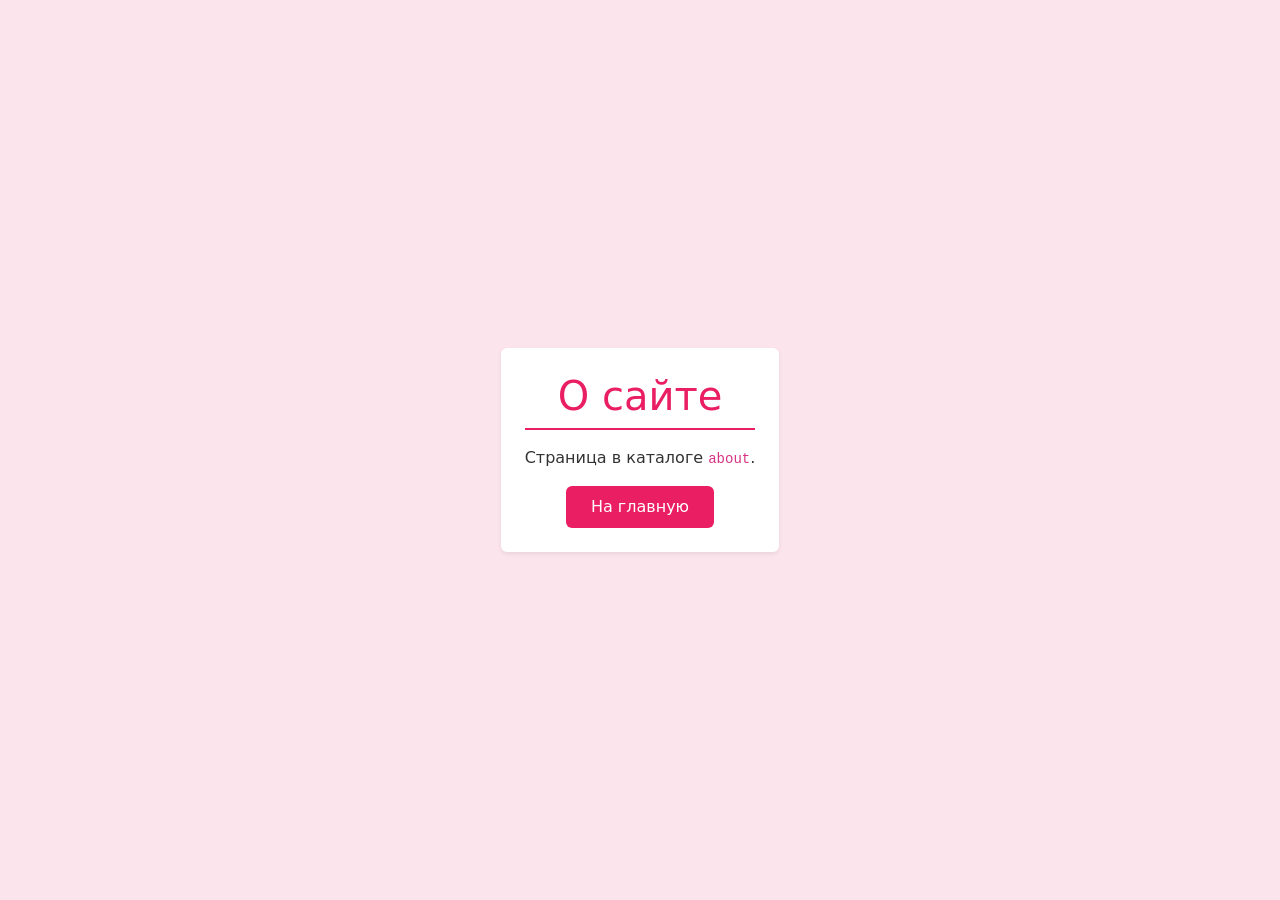
==== index.html @ 6c18d657 "Add files via upload" ====
<!DOCTYPE html>
<html lang="ru">
<head>
  <meta charset="UTF-8">
  <meta name="viewport" content="width=device-width, initial-scale=1">
  <title>О сайте</title>
  <link rel="stylesheet" href="https://cdn.jsdelivr.net/npm/bootstrap@5.3.3/dist/css/bootstrap.min.css">
  <link rel="stylesheet" href="../style.css">
</head>
<body class="d-flex flex-column min-vh-100">
  <main class="container flex-grow-1 d-flex flex-column justify-content-center align-items-center text-center py-5">
    <div class="content-block p-4 rounded shadow-sm">
      <h1 class="section-title pb-2 mb-3">О сайте</h1>
      <p class="mb-3">Страница в каталоге <code>about</code>.</p>
      <a href="../index.html" class="btn btn-save px-4 py-2">На главную</a>
    </div>
  </main>
</body>
</html>
---- style.css ----
body {
  background-color: #fce4ec;
  color: #333;
}

.site-header {
  background-color: #e91e63;
  color: #ffffff;
}

.site-title {
  text-shadow: 2px 2px 4px rgba(0, 0, 0, 0.3);
}

#logo {
  border-radius: 50%;
  border: 3px solid #ffffff;
  background-color: #ffffff;
  object-fit: cover;
}

.site-nav {
  background-color: #c2185b;
}

.site-nav .nav-link {
  color: #ffffff;
  transition: color 0.3s;
}

.site-nav .nav-link:hover,
.site-nav .nav-link:focus {
  color: #ffeb3b;
}

.content-block {
  background-color: #ffffff;
}

.section-title {
  color: #e91e63;
  border-bottom: 2px solid #e91e63;
}

.table {
  --bs-table-border-color: #f8bbd0;
}

.table th {
  background-color: #e91e63;
  color: #ffffff;
}

.table tbody tr:nth-child(odd) > * {
  background-color: #fce4ec;
}

.table tbody tr:nth-child(even) > * {
  background-color: #f8bbd0;
}

.form-control,
.form-select,
fieldset {
  border-color: #f8bbd0;
}

.form-control:focus,
.form-select:focus {
  border-color: #e91e63;
  box-shadow: 0 0 0 0.2rem rgba(233, 30, 99, 0.25);
}

.form-check-input:checked {
  background-color: #e91e63;
  border-color: #e91e63;
}

.btn-save {
  background-color: #e91e63;
  color: #ffffff;
}

.btn-save:hover,
.btn-save:focus {
  background-color: #c2185b;
  color: #ffffff;
}

.links a {
  color: #c2185b;
}

.site-footer {
  background-color: #e91e63;
  color: #ffffff;
}

.map-wrapper {
  display: inline-block;
  max-width: 100%;
}

.map-wrapper img {
  display: block;
  width: 100%;
  max-width: 400px;
  height: auto;
  touch-action: manipulation;
  -webkit-tap-highlight-color: rgba(0, 0, 0, 0.1);
}

.map-wrapper area {
  cursor: pointer;
  outline: none;
}
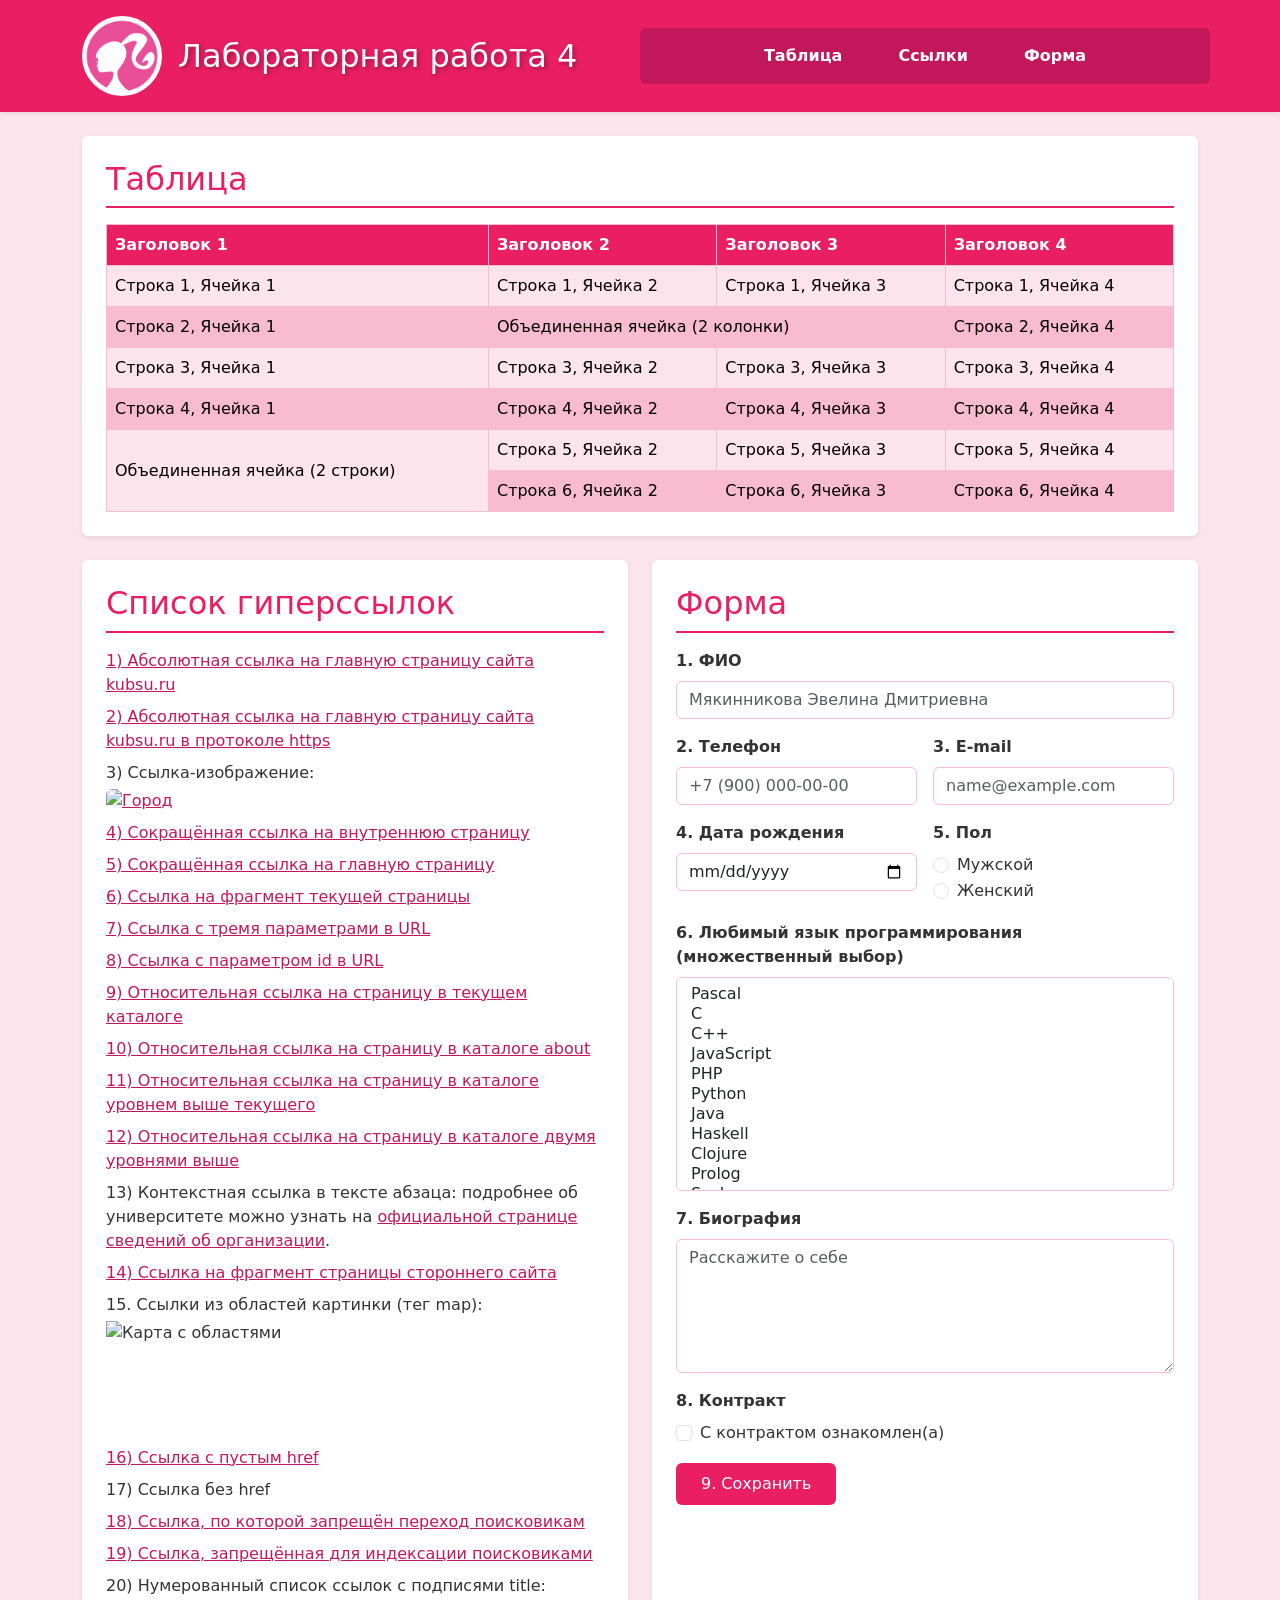
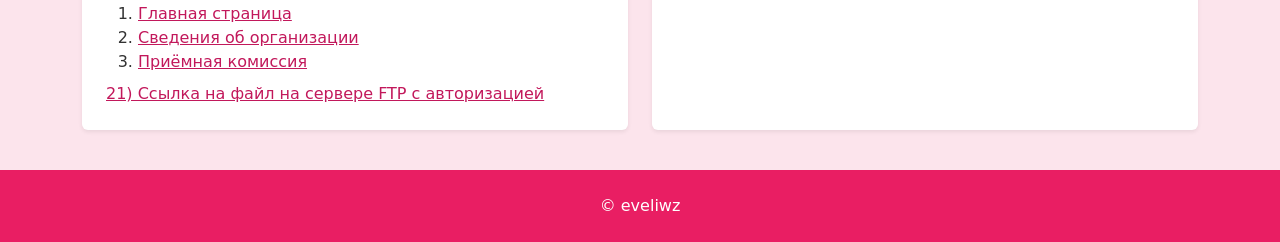
==== commit de9c1d52: "Add files via upload" ====
--- a/index.html
+++ b/index.html
@@ -3,17 +3,234 @@
 <head>
   <meta charset="UTF-8">
   <meta name="viewport" content="width=device-width, initial-scale=1">
-  <title>О сайте</title>
+  <title>Лабораторная работа 4</title>
   <link rel="stylesheet" href="https://cdn.jsdelivr.net/npm/bootstrap@5.3.3/dist/css/bootstrap.min.css">
-  <link rel="stylesheet" href="../style.css">
+  <link rel="stylesheet" href="style.css">
 </head>
 <body class="d-flex flex-column min-vh-100">
-  <main class="container flex-grow-1 d-flex flex-column justify-content-center align-items-center text-center py-5">
-    <div class="content-block p-4 rounded shadow-sm">
-      <h1 class="section-title pb-2 mb-3">О сайте</h1>
-      <p class="mb-3">Страница в каталоге <code>about</code>.</p>
-      <a href="../index.html" class="btn btn-save px-4 py-2">На главную</a>
+
+  <header class="site-header py-3 shadow-sm">
+    <div class="container">
+      <div class="row align-items-center gy-3">
+        <div class="col-12 col-md-6 d-flex flex-column flex-md-row align-items-center gap-3">
+          <img id="logo" src="logo.png.png" alt="Логотип" width="80" height="80">
+          <h1 class="site-title h2 m-0 text-center text-md-start">Лабораторная работа 4</h1>
+        </div>
+        <nav class="col-12 col-md-6 site-nav rounded py-2" aria-label="Основная навигация">
+          <ul class="nav flex-column flex-md-row justify-content-center align-items-center gap-md-4 m-0 p-0">
+            <li class="nav-item"><a class="nav-link fw-bold" href="#table">Таблица</a></li>
+            <li class="nav-item"><a class="nav-link fw-bold" href="#links">Ссылки</a></li>
+            <li class="nav-item"><a class="nav-link fw-bold" href="#form">Форма</a></li>
+          </ul>
+        </nav>
+      </div>
+    </div>
+  </header>
+
+  <main class="container flex-grow-1 py-3 py-md-4">
+    <div class="row g-3 g-md-4">
+
+      <section id="table" class="col-12">
+        <div class="content-block p-3 p-md-4 rounded shadow-sm">
+          <h2 class="section-title pb-2 mb-3">Таблица</h2>
+          <div class="table-responsive">
+            <table class="table table-bordered align-middle mb-0">
+              <thead>
+                <tr>
+                  <th scope="col">Заголовок 1</th>
+                  <th scope="col">Заголовок 2</th>
+                  <th scope="col">Заголовок 3</th>
+                  <th scope="col">Заголовок 4</th>
+                </tr>
+              </thead>
+              <tbody>
+                <tr>
+                  <td>Строка 1, Ячейка 1</td>
+                  <td>Строка 1, Ячейка 2</td>
+                  <td>Строка 1, Ячейка 3</td>
+                  <td>Строка 1, Ячейка 4</td>
+                </tr>
+                <tr>
+                  <td>Строка 2, Ячейка 1</td>
+                  <td colspan="2">Объединенная ячейка (2 колонки)</td>
+                  <td>Строка 2, Ячейка 4</td>
+                </tr>
+                <tr>
+                  <td>Строка 3, Ячейка 1</td>
+                  <td>Строка 3, Ячейка 2</td>
+                  <td>Строка 3, Ячейка 3</td>
+                  <td>Строка 3, Ячейка 4</td>
+                </tr>
+                <tr>
+                  <td>Строка 4, Ячейка 1</td>
+                  <td>Строка 4, Ячейка 2</td>
+                  <td>Строка 4, Ячейка 3</td>
+                  <td>Строка 4, Ячейка 4</td>
+                </tr>
+                <tr>
+                  <td rowspan="2">Объединенная ячейка (2 строки)</td>
+                  <td>Строка 5, Ячейка 2</td>
+                  <td>Строка 5, Ячейка 3</td>
+                  <td>Строка 5, Ячейка 4</td>
+                </tr>
+                <tr>
+                  <td>Строка 6, Ячейка 2</td>
+                  <td>Строка 6, Ячейка 3</td>
+                  <td>Строка 6, Ячейка 4</td>
+                </tr>
+              </tbody>
+            </table>
+          </div>
+        </div>
+      </section>
+
+      <section id="links" class="col-12 col-lg-6">
+        <div class="content-block h-100 p-3 p-md-4 rounded shadow-sm">
+          <h2 class="section-title pb-2 mb-3">Список гиперссылок</h2>
+          <ul class="links list-unstyled m-0">
+            <li class="mb-2"><a href="http://kubsu.ru/">1) Абсолютная ссылка на главную страницу сайта kubsu.ru</a></li>
+            <li class="mb-2"><a href="https://kubsu.ru/">2) Абсолютная ссылка на главную страницу сайта kubsu.ru в протоколе https</a></li>
+            <li class="mb-2">3) Ссылка-изображение:<br>
+              <a href="https://kubsu.ru/" title="Перейти на kubsu.ru">
+                <img class="img-fluid rounded mt-1" src="https://avatars.mds.yandex.net/i?id=c022fe858f0feeba9c1136d5aa8bfdd0_l-12521528-images-thumbs&amp;n=13"
+                     alt="Город" width="400" height="267">
+              </a>
+            </li>
+            <li class="mb-2"><a href="about/index.html" rel="nofollow noopener">4) Сокращённая ссылка на внутреннюю страницу</a></li>
+            <li class="mb-2"><a href="./" rel="nofollow noopener">5) Сокращённая ссылка на главную страницу</a></li>
+            <li class="mb-2"><a href="#fragment-target">6) Ссылка на фрагмент текущей страницы</a></li>
+            <li class="mb-2"><a href="index.html?param1=1&amp;param2=2&amp;param3=3">7) Ссылка с тремя параметрами в URL</a></li>
+            <li class="mb-2"><a href="index.html?id=42">8) Ссылка с параметром id в URL</a></li>
+            <li class="mb-2"><a href="index.html">9) Относительная ссылка на страницу в текущем каталоге</a></li>
+            <li class="mb-2"><a href="about/index.html">10) Относительная ссылка на страницу в каталоге about</a></li>
+            <li class="mb-2"><a href="folder1/page.html">11) Относительная ссылка на страницу в каталоге уровнем выше текущего</a></li>
+            <li class="mb-2"><a href="folder1/folder2/deep.html">12) Относительная ссылка на страницу в каталоге двумя уровнями выше</a></li>
+            <li class="mb-2">13) Контекстная ссылка в тексте абзаца: подробнее об университете можно узнать
+              на <a href="https://kubsu.ru/sveden/common">официальной странице сведений об организации</a>.</li>
+            <li class="mb-2"><a href="https://ru.wikipedia.org/wiki/HTML#История">14) Ссылка на фрагмент страницы стороннего сайта</a></li>
+            <li class="mb-2">15. Ссылки из областей картинки (тег map):<br>
+              <div class="map-wrapper mt-1">
+                <img src="https://avatars.mds.yandex.net/i?id=c022fe858f0feeba9c1136d5aa8bfdd0_l-12521528-images-thumbs&amp;n=13"
+                     alt="Карта с областями" usemap="#image-map" width="400" height="267">
+                <map name="image-map">
+                  <area shape="rect" coords="10,10,190,250" href="https://kubsu.ru/" alt="Прямоугольная область" title="КубГУ">
+                  <area shape="circle" coords="300,130,90" href="https://kubsu.ru/sveden/common" alt="Круглая область" title="Сведения об организации">
+                </map>
+              </div>
+            </li>
+            <li class="mb-2"><a href="">16) Ссылка с пустым href</a></li>
+            <li class="mb-2"><a>17) Ссылка без href</a></li>
+            <li class="mb-2"><a href="https://kubsu.ru/" rel="nofollow">18) Ссылка, по которой запрещён переход поисковикам</a></li>
+            <li class="mb-2"><a href="https://kubsu.ru/sveden/common" rel="nofollow" target="_blank">19) Ссылка, запрещённая для индексации поисковиками</a></li>
+            <li class="mb-2">20) Нумерованный список ссылок с подписями title:
+              <ol class="links mt-1">
+                <li><a href="https://kubsu.ru/" title="Главная страница КубГУ">Главная страница</a></li>
+                <li><a href="https://kubsu.ru/sveden/common" title="Сведения об организации">Сведения об организации</a></li>
+                <li><a href="https://kubsu.ru/ru/abiturient/campaign2026" title="Приёмная комиссия">Приёмная комиссия</a></li>
+              </ol>
+            </li>
+            <li><a href="ftp://user%3Apassword%40ftp.example.com/files/report.zip">21) Ссылка на файл на сервере FTP с авторизацией</a></li>
+          </ul>
+        </div>
+      </section>
+
+      <section id="form" class="col-12 col-lg-6">
+        <div class="content-block h-100 p-3 p-md-4 rounded shadow-sm">
+          <h2 id="fragment-target" class="section-title pb-2 mb-3">Форма</h2>
+          <form action="thanks.html" target="_blank" method="get" class="row g-3">
+
+            <div class="col-12">
+              <label for="fio" class="form-label fw-bold">1. ФИО</label>
+              <input type="text" class="form-control" id="fio" name="fio"
+                     placeholder="Мякинникова Эвелина Дмитриевна"
+                     pattern="^[А-Яа-яЁёA-Za-z\s\-]+$"
+                     title="Только буквы, пробелы и дефисы" required>
+            </div>
+
+            <div class="col-12 col-md-6">
+              <label for="phone" class="form-label fw-bold">2. Телефон</label>
+              <input type="tel" class="form-control" id="phone" name="phone"
+                     placeholder="+7 (900) 000-00-00"
+                     pattern="^[\d\s\(\)\+]+$"
+                     title="Только цифры, пробелы, скобки и знак +" required>
+            </div>
+
+            <div class="col-12 col-md-6">
+              <label for="email" class="form-label fw-bold">3. E-mail</label>
+              <input type="email" class="form-control" id="email" name="email"
+                     placeholder="name@example.com"
+                     title="Введите корректный email (например, name@example.com)" required>
+            </div>
+
+            <div class="col-12 col-md-6">
+              <label for="birthdate" class="form-label fw-bold">4. Дата рождения</label>
+              <input type="date" class="form-control" id="birthdate" name="birthdate"
+                     min="1900-01-01" max="2026-09-23" required>
+            </div>
+
+            <div class="col-12 col-md-6">
+              <fieldset class="h-100">
+                <legend class="form-label fw-bold fs-6">5. Пол</legend>
+                <div class="form-check">
+                  <input class="form-check-input" type="radio" id="gender-m" name="gender" value="male" required>
+                  <label class="form-check-label" for="gender-m">Мужской</label>
+                </div>
+                <div class="form-check">
+                  <input class="form-check-input" type="radio" id="gender-f" name="gender" value="female" required>
+                  <label class="form-check-label" for="gender-f">Женский</label>
+                </div>
+              </fieldset>
+            </div>
+
+            <div class="col-12">
+              <label for="langs" class="form-label fw-bold">6. Любимый язык программирования (множественный выбор)</label>
+              <select class="form-select" id="langs" name="langs[]" multiple required size="10">
+                <option value="pascal">Pascal</option>
+                <option value="c">C</option>
+                <option value="cpp">C++</option>
+                <option value="js">JavaScript</option>
+                <option value="php">PHP</option>
+                <option value="python">Python</option>
+                <option value="java">Java</option>
+                <option value="haskell">Haskell</option>
+                <option value="clojure">Clojure</option>
+                <option value="prolog">Prolog</option>
+                <option value="scala">Scala</option>
+              </select>
+            </div>
+
+            <div class="col-12">
+              <label for="bio" class="form-label fw-bold">7. Биография</label>
+              <textarea class="form-control" id="bio" name="bio" rows="5"
+                        placeholder="Расскажите о себе" required></textarea>
+            </div>
+
+            <div class="col-12">
+              <fieldset>
+                <legend class="form-label fw-bold fs-6">8. Контракт</legend>
+                <div class="form-check">
+                  <input class="form-check-input" type="checkbox" id="contract" name="contract" value="yes" required>
+                  <label class="form-check-label" for="contract">С контрактом ознакомлен(а)</label>
+                </div>
+              </fieldset>
+            </div>
+
+            <div class="col-12">
+              <button type="submit" class="btn btn-save px-4 py-2">9. Сохранить</button>
+            </div>
+
+          </form>
+        </div>
+      </section>
+
     </div>
   </main>
+
+  <footer class="site-footer text-center py-4 mt-3">
+    <div class="container">
+      <p class="m-0">&copy; eveliwz</p>
+    </div>
+  </footer>
+
 </body>
 </html>
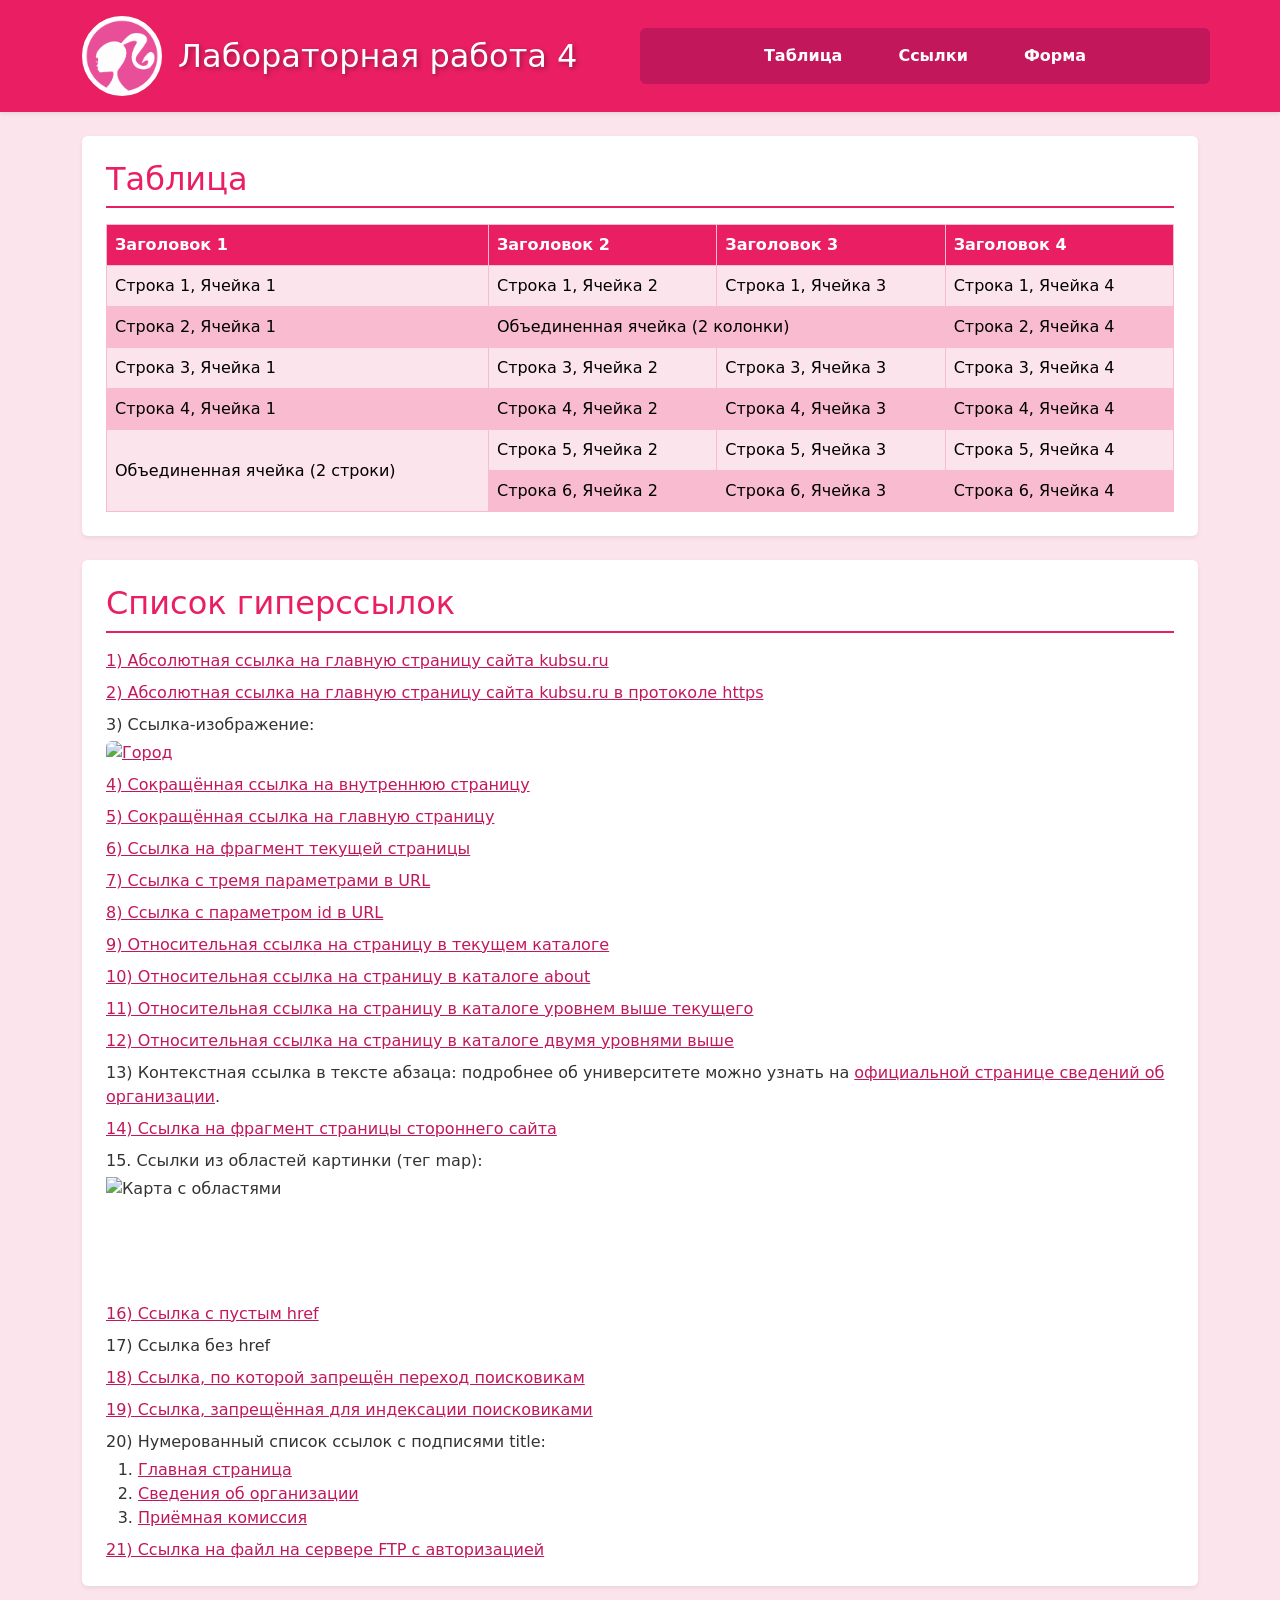
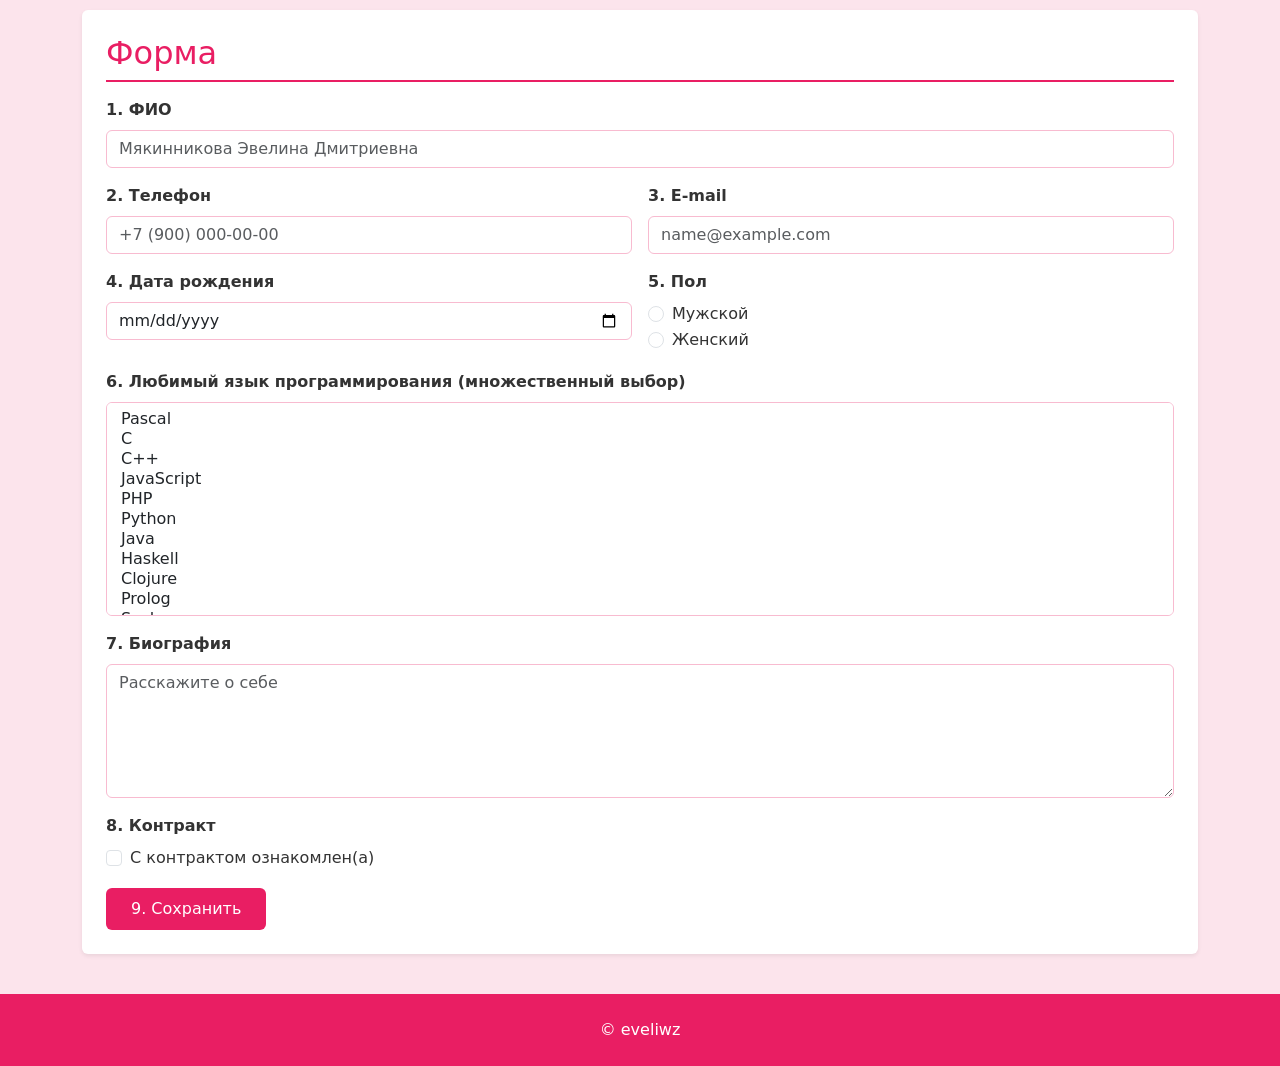
==== commit d578e9e5: "Update index.html" ====
--- a/index.html
+++ b/index.html
@@ -84,7 +84,7 @@
         </div>
       </section>
 
-      <section id="links" class="col-12 col-lg-6">
+      <section id="links" class="col-12">
         <div class="content-block h-100 p-3 p-md-4 rounded shadow-sm">
           <h2 class="section-title pb-2 mb-3">Список гиперссылок</h2>
           <ul class="links list-unstyled m-0">
@@ -134,7 +134,7 @@
         </div>
       </section>
 
-      <section id="form" class="col-12 col-lg-6">
+      <section id="form" class="col-12">
         <div class="content-block h-100 p-3 p-md-4 rounded shadow-sm">
           <h2 id="fragment-target" class="section-title pb-2 mb-3">Форма</h2>
           <form action="thanks.html" target="_blank" method="get" class="row g-3">
@@ -233,4 +233,4 @@
   </footer>
 
 </body>
-</html>+</html>
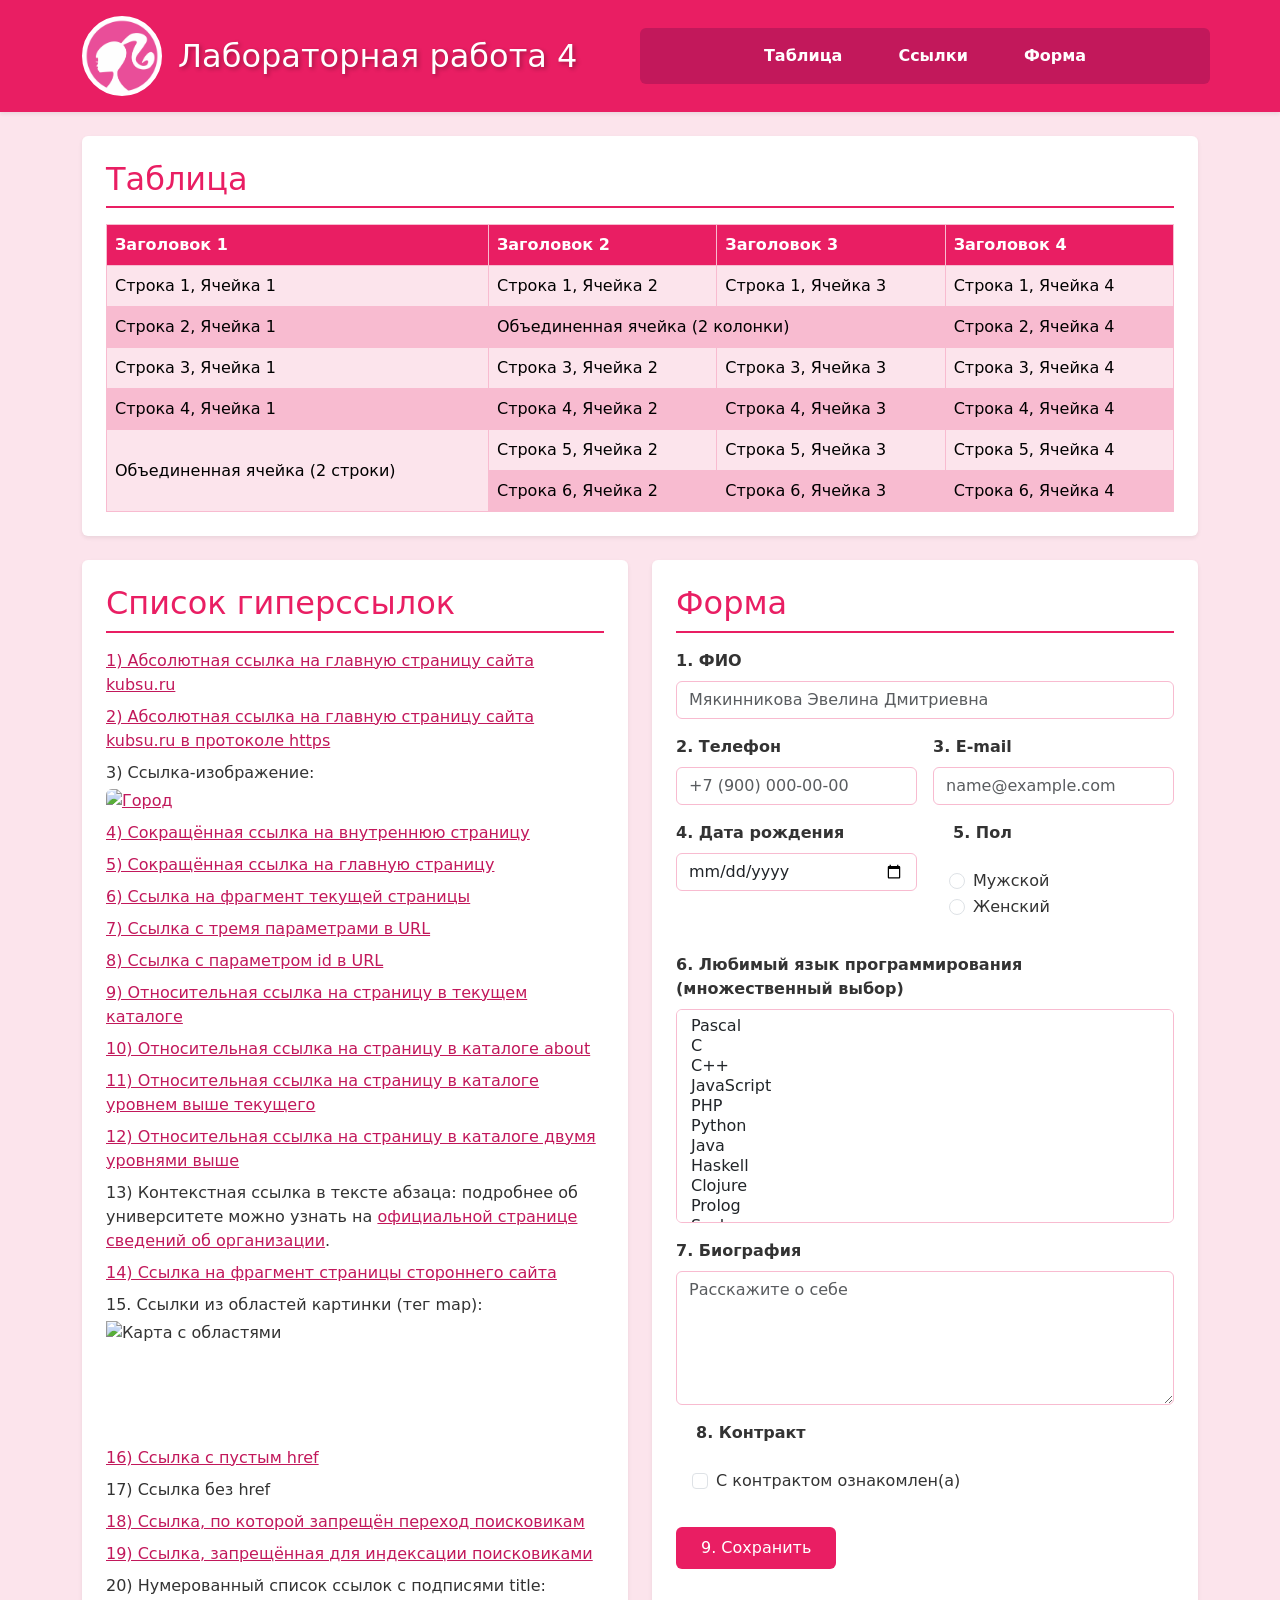
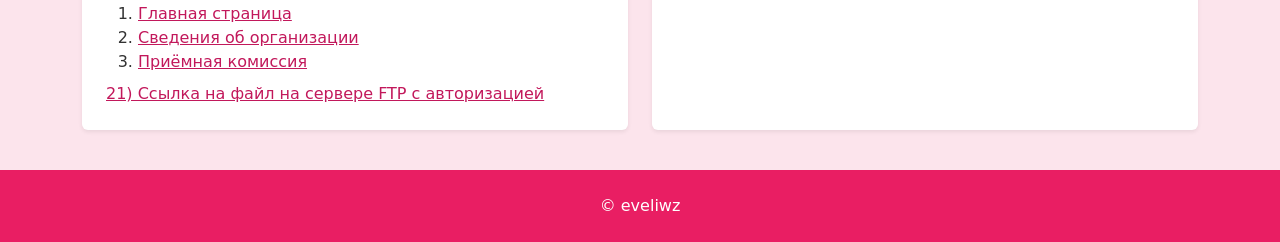
==== commit 4774b594: "Update index.html" ====
--- a/index.html
+++ b/index.html
@@ -84,7 +84,7 @@
         </div>
       </section>
 
-      <section id="links" class="col-12">
+      <section id="links" class="col-12 col-lg-6">
         <div class="content-block h-100 p-3 p-md-4 rounded shadow-sm">
           <h2 class="section-title pb-2 mb-3">Список гиперссылок</h2>
           <ul class="links list-unstyled m-0">
@@ -112,7 +112,7 @@
               <div class="map-wrapper mt-1">
                 <img src="https://avatars.mds.yandex.net/i?id=c022fe858f0feeba9c1136d5aa8bfdd0_l-12521528-images-thumbs&amp;n=13"
                      alt="Карта с областями" usemap="#image-map" width="400" height="267">
-                <map name="image-map">
+                <map name="image-map" id="image-map">
                   <area shape="rect" coords="10,10,190,250" href="https://kubsu.ru/" alt="Прямоугольная область" title="КубГУ">
                   <area shape="circle" coords="300,130,90" href="https://kubsu.ru/sveden/common" alt="Круглая область" title="Сведения об организации">
                 </map>
@@ -134,7 +134,7 @@
         </div>
       </section>
 
-      <section id="form" class="col-12">
+      <section id="form" class="col-12 col-lg-6">
         <div class="content-block h-100 p-3 p-md-4 rounded shadow-sm">
           <h2 id="fragment-target" class="section-title pb-2 mb-3">Форма</h2>
           <form action="thanks.html" target="_blank" method="get" class="row g-3">
@@ -169,8 +169,8 @@
             </div>
 
             <div class="col-12 col-md-6">
-              <fieldset class="h-100">
-                <legend class="form-label fw-bold fs-6">5. Пол</legend>
+              <fieldset class="form-fieldset rounded p-3 h-100">
+                <legend class="form-label fw-bold fs-6 float-none w-auto px-1 mb-2">5. Пол</legend>
                 <div class="form-check">
                   <input class="form-check-input" type="radio" id="gender-m" name="gender" value="male" required>
                   <label class="form-check-label" for="gender-m">Мужской</label>
@@ -206,8 +206,8 @@
             </div>
 
             <div class="col-12">
-              <fieldset>
-                <legend class="form-label fw-bold fs-6">8. Контракт</legend>
+              <fieldset class="form-fieldset rounded p-3">
+                <legend class="form-label fw-bold fs-6 float-none w-auto px-1 mb-2">8. Контракт</legend>
                 <div class="form-check">
                   <input class="form-check-input" type="checkbox" id="contract" name="contract" value="yes" required>
                   <label class="form-check-label" for="contract">С контрактом ознакомлен(а)</label>
@@ -232,5 +232,26 @@
     </div>
   </footer>
 
+
+  <script>
+    /* Пересчёт координат <area> при масштабировании картинки на узких экранах */
+    (function () {
+      var img = document.querySelector('img[usemap="#image-map"]');
+      var areas = document.querySelectorAll('#image-map area');
+      if (!img || !areas.length) { return; }
+      var original = [];
+      areas.forEach(function (a) { original.push(a.coords.split(',').map(Number)); });
+      var baseWidth = parseInt(img.getAttribute('width'), 10) || 400;
+      function resize() {
+        var k = img.clientWidth / baseWidth;
+        areas.forEach(function (a, i) {
+          a.coords = original[i].map(function (c) { return Math.round(c * k); }).join(',');
+        });
+      }
+      window.addEventListener('resize', resize);
+      window.addEventListener('load', resize);
+      resize();
+    })();
+  </script>
 </body>
 </html>
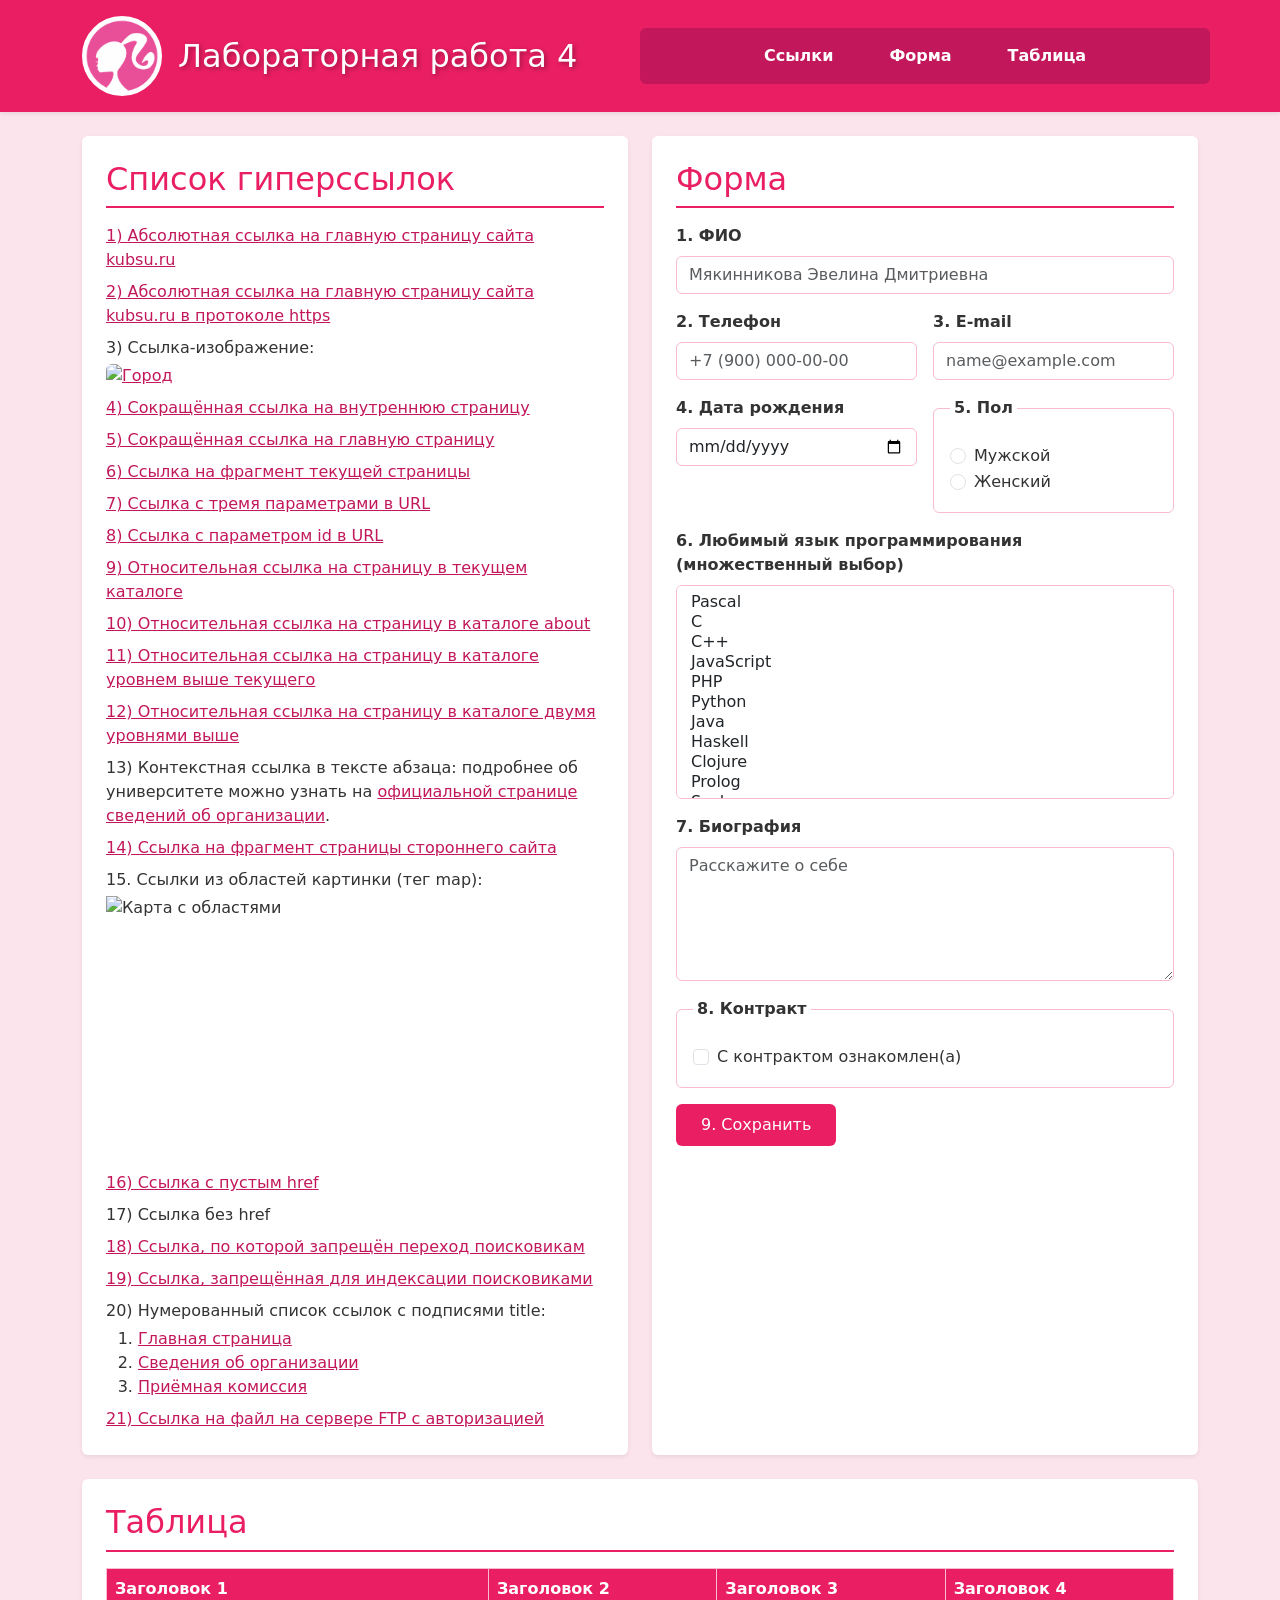
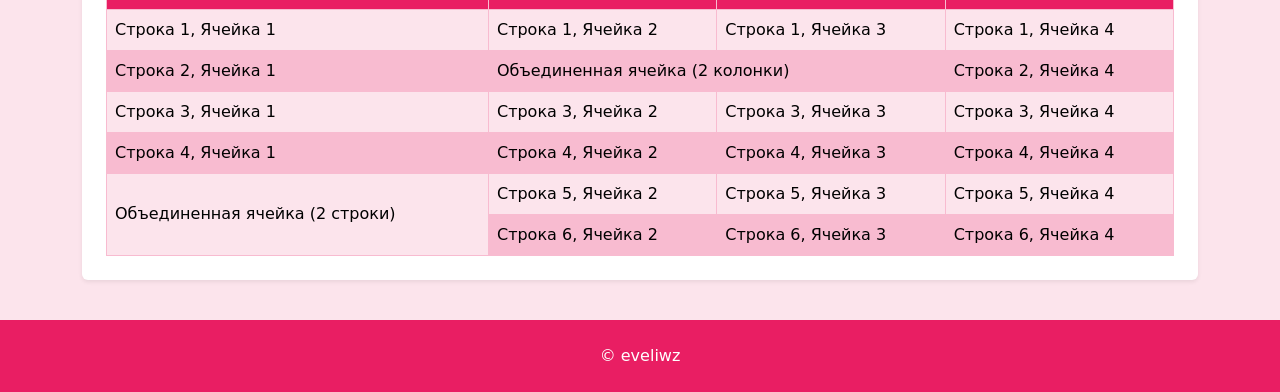
==== commit 8665c67d: "Update index.html" ====
--- a/index.html
+++ b/index.html
@@ -18,9 +18,9 @@
         </div>
         <nav class="col-12 col-md-6 site-nav rounded py-2" aria-label="Основная навигация">
           <ul class="nav flex-column flex-md-row justify-content-center align-items-center gap-md-4 m-0 p-0">
-            <li class="nav-item"><a class="nav-link fw-bold" href="#table">Таблица</a></li>
             <li class="nav-item"><a class="nav-link fw-bold" href="#links">Ссылки</a></li>
             <li class="nav-item"><a class="nav-link fw-bold" href="#form">Форма</a></li>
+            <li class="nav-item"><a class="nav-link fw-bold" href="#table">Таблица</a></li>
           </ul>
         </nav>
       </div>
@@ -29,60 +29,6 @@
 
   <main class="container flex-grow-1 py-3 py-md-4">
     <div class="row g-3 g-md-4">
-
-      <section id="table" class="col-12">
-        <div class="content-block p-3 p-md-4 rounded shadow-sm">
-          <h2 class="section-title pb-2 mb-3">Таблица</h2>
-          <div class="table-responsive">
-            <table class="table table-bordered align-middle mb-0">
-              <thead>
-                <tr>
-                  <th scope="col">Заголовок 1</th>
-                  <th scope="col">Заголовок 2</th>
-                  <th scope="col">Заголовок 3</th>
-                  <th scope="col">Заголовок 4</th>
-                </tr>
-              </thead>
-              <tbody>
-                <tr>
-                  <td>Строка 1, Ячейка 1</td>
-                  <td>Строка 1, Ячейка 2</td>
-                  <td>Строка 1, Ячейка 3</td>
-                  <td>Строка 1, Ячейка 4</td>
-                </tr>
-                <tr>
-                  <td>Строка 2, Ячейка 1</td>
-                  <td colspan="2">Объединенная ячейка (2 колонки)</td>
-                  <td>Строка 2, Ячейка 4</td>
-                </tr>
-                <tr>
-                  <td>Строка 3, Ячейка 1</td>
-                  <td>Строка 3, Ячейка 2</td>
-                  <td>Строка 3, Ячейка 3</td>
-                  <td>Строка 3, Ячейка 4</td>
-                </tr>
-                <tr>
-                  <td>Строка 4, Ячейка 1</td>
-                  <td>Строка 4, Ячейка 2</td>
-                  <td>Строка 4, Ячейка 3</td>
-                  <td>Строка 4, Ячейка 4</td>
-                </tr>
-                <tr>
-                  <td rowspan="2">Объединенная ячейка (2 строки)</td>
-                  <td>Строка 5, Ячейка 2</td>
-                  <td>Строка 5, Ячейка 3</td>
-                  <td>Строка 5, Ячейка 4</td>
-                </tr>
-                <tr>
-                  <td>Строка 6, Ячейка 2</td>
-                  <td>Строка 6, Ячейка 3</td>
-                  <td>Строка 6, Ячейка 4</td>
-                </tr>
-              </tbody>
-            </table>
-          </div>
-        </div>
-      </section>
 
       <section id="links" class="col-12 col-lg-6">
         <div class="content-block h-100 p-3 p-md-4 rounded shadow-sm">
@@ -223,6 +169,61 @@
         </div>
       </section>
 
+
+      <section id="table" class="col-12">
+        <div class="content-block p-3 p-md-4 rounded shadow-sm">
+          <h2 class="section-title pb-2 mb-3">Таблица</h2>
+          <div class="table-responsive">
+            <table class="table table-bordered align-middle mb-0">
+              <thead>
+                <tr>
+                  <th scope="col">Заголовок 1</th>
+                  <th scope="col">Заголовок 2</th>
+                  <th scope="col">Заголовок 3</th>
+                  <th scope="col">Заголовок 4</th>
+                </tr>
+              </thead>
+              <tbody>
+                <tr>
+                  <td>Строка 1, Ячейка 1</td>
+                  <td>Строка 1, Ячейка 2</td>
+                  <td>Строка 1, Ячейка 3</td>
+                  <td>Строка 1, Ячейка 4</td>
+                </tr>
+                <tr>
+                  <td>Строка 2, Ячейка 1</td>
+                  <td colspan="2">Объединенная ячейка (2 колонки)</td>
+                  <td>Строка 2, Ячейка 4</td>
+                </tr>
+                <tr>
+                  <td>Строка 3, Ячейка 1</td>
+                  <td>Строка 3, Ячейка 2</td>
+                  <td>Строка 3, Ячейка 3</td>
+                  <td>Строка 3, Ячейка 4</td>
+                </tr>
+                <tr>
+                  <td>Строка 4, Ячейка 1</td>
+                  <td>Строка 4, Ячейка 2</td>
+                  <td>Строка 4, Ячейка 3</td>
+                  <td>Строка 4, Ячейка 4</td>
+                </tr>
+                <tr>
+                  <td rowspan="2">Объединенная ячейка (2 строки)</td>
+                  <td>Строка 5, Ячейка 2</td>
+                  <td>Строка 5, Ячейка 3</td>
+                  <td>Строка 5, Ячейка 4</td>
+                </tr>
+                <tr>
+                  <td>Строка 6, Ячейка 2</td>
+                  <td>Строка 6, Ячейка 3</td>
+                  <td>Строка 6, Ячейка 4</td>
+                </tr>
+              </tbody>
+            </table>
+          </div>
+        </div>
+      </section>
+
     </div>
   </main>
 
--- a/style.css
+++ b/style.css
@@ -60,9 +60,12 @@
 }
 
 .form-control,
-.form-select,
-fieldset {
+.form-select {
   border-color: #f8bbd0;
+}
+
+.form-fieldset {
+  border: 1px solid #f8bbd0;
 }
 
 .form-control:focus,
@@ -97,15 +100,17 @@
 }
 
 .map-wrapper {
-  display: inline-block;
-  max-width: 100%;
+  display: block;
+  width: 100%;
+  max-width: 400px;
 }
 
 .map-wrapper img {
   display: block;
   width: 100%;
-  max-width: 400px;
   height: auto;
+  aspect-ratio: 400 / 267;
+  object-fit: cover;
   touch-action: manipulation;
   -webkit-tap-highlight-color: rgba(0, 0, 0, 0.1);
 }
@@ -113,4 +118,4 @@
 .map-wrapper area {
   cursor: pointer;
   outline: none;
-}+}
